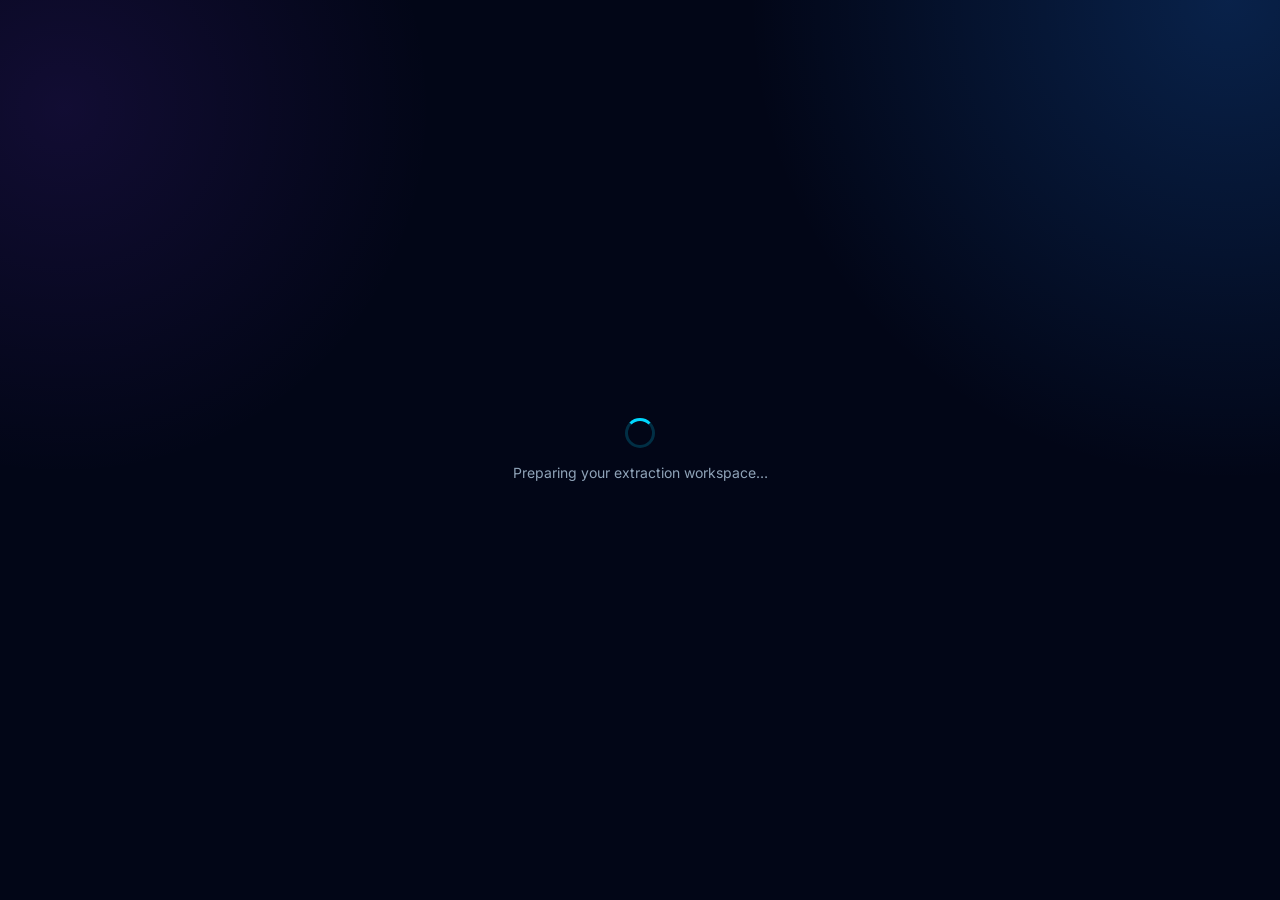
==== static/free.html @ 8a499abb "Improve mobile and free trial account flow" ====
<!doctype html>
<html lang="en">
<head>
  <meta charset="utf-8">
  <meta name="viewport" content="width=device-width, initial-scale=1">
  <title>Free PDF Extraction · FELTUS</title>
  <script>
    (function () {
      if (window.location.hostname === "127.0.0.1") {
        const url = new URL(window.location.href);
        url.hostname = "localhost";
        window.location.replace(url);
      }
    })();
  </script>
  <link rel="preconnect" href="https://fonts.googleapis.com">
  <link rel="preconnect" href="https://fonts.gstatic.com" crossorigin>
  <link href="https://fonts.googleapis.com/css2?family=Inter:wght@400;500;600;700&family=Space+Grotesk:wght@500;600;700&display=swap" rel="stylesheet">
  <link rel="stylesheet" href="/static/free.css?v=free-workspace-20260907-2">
  <script src="/static/branding.js?v=free-workspace-20260907-2"></script>
  <script src="/static/free.js?v=free-workspace-20260907-2" defer></script>
</head>
<body>
  <div id="free-loading" class="free-loading" aria-live="polite">
    <span class="free-loading-spinner" aria-hidden="true"></span>
    <span>Preparing your extraction workspace…</span>
  </div>

  <main id="free-app" class="free-app" hidden>
    <header class="free-header">
      <a class="free-brand" href="/" aria-label="FELTUS home">
        <img id="brand-logo" class="free-brand-logo" src="/images/logo.png" alt="FELTUS Extraction Lab">
        <span id="brand-mark" class="free-brand-mark" hidden aria-hidden="true">F</span>
        <span class="free-brand-copy"><strong id="brand-name">FELTUS</strong><span id="brand-tagline">Extraction Lab</span></span>
      </a>
      <div class="free-header-actions">
        <span class="free-plan-badge">Free extraction</span>
        <a class="free-upgrade-link" href="/pricing">Upgrade</a>
        <button id="free-logout" class="free-logout" type="button">Log out</button>
      </div>
    </header>

    <section class="free-intro" aria-labelledby="free-title">
      <p class="free-eyebrow">RAW PDF EXTRACTION</p>
      <h1 id="free-title">Upload one PDF. Get its raw data.</h1>
      <p>Extract text with OCR when needed, then copy it or download a plain-text file. No dashboard, history, or analysis workspace required.</p>
    </section>

    <div class="free-workspace">
      <section class="free-card free-upload-card" aria-labelledby="upload-title">
        <div class="free-card-heading">
          <span class="free-step">1</span>
          <div>
            <p class="free-card-eyebrow">SOURCE DOCUMENT</p>
            <h2 id="upload-title">Choose a PDF to extract</h2>
          </div>
        </div>

        <form id="free-upload-form">
          <input id="free-pdf-input" type="file" accept="application/pdf,.pdf" hidden>
          <div id="free-drop-zone" class="free-drop-zone" tabindex="0" role="button" aria-label="Choose a PDF file or drop one here">
            <svg aria-hidden="true" viewBox="0 0 24 24" fill="none" stroke="currentColor" stroke-width="1.7" stroke-linecap="round" stroke-linejoin="round"><path d="M21 15v4a2 2 0 0 1-2 2H5a2 2 0 0 1-2-2v-4"/><polyline points="17 8 12 3 7 8"/><line x1="12" y1="3" x2="12" y2="15"/></svg>
            <strong>Drop a PDF here</strong>
            <span>or select a file from your device</span>
            <button id="free-choose-file" class="free-secondary-button" type="button">Choose PDF</button>
          </div>
          <div id="free-selection" class="free-selection" hidden>
            <svg aria-hidden="true" viewBox="0 0 24 24" fill="none" stroke="currentColor" stroke-width="1.8"><path d="M15 2H6a2 2 0 0 0-2 2v16a2 2 0 0 0 2 2h12a2 2 0 0 0 2-2V7Z"/><path d="M14 2v5h5"/></svg>
            <span id="free-selected-file"></span>
            <button id="free-clear-file" type="button" aria-label="Remove selected file">Remove</button>
          </div>
          <button id="free-extract" class="free-extract-button" type="submit" disabled>Extract raw data</button>
          <p id="free-upload-status" class="free-status" role="status"></p>
        </form>
      </section>

      <aside class="free-card free-output-options" aria-labelledby="options-title">
        <div class="free-card-heading">
          <span class="free-step">2</span>
          <div>
            <p class="free-card-eyebrow">YOUR OUTPUT</p>
            <h2 id="options-title">Raw text is included</h2>
          </div>
        </div>
        <p class="free-option-copy">Copy or download your extracted raw data below. Need structured or presentation-ready outputs? Choose one to view memberships.</p>
        <div class="free-upgrade-options" aria-label="Premium output formats">
          <a href="/pricing?upgrade=exports&amp;output=json"><span>JSON data</span><small>Upgrade</small></a>
          <a href="/pricing?upgrade=exports&amp;output=csv"><span>CSV spreadsheet</span><small>Upgrade</small></a>
          <a href="/pricing?upgrade=exports&amp;output=xlsx"><span>Excel workbook</span><small>Upgrade</small></a>
          <a href="/pricing?upgrade=exports&amp;output=md"><span>Markdown report</span><small>Upgrade</small></a>
          <a href="/pricing?upgrade=exports&amp;output=html"><span>HTML tables</span><small>Upgrade</small></a>
          <a href="/pricing?upgrade=exports&amp;output=coords"><span>Coordinate map</span><small>Upgrade</small></a>
        </div>
        <a class="free-see-plans" href="/pricing">Compare memberships <span aria-hidden="true">→</span></a>
      </aside>
    </div>

    <section id="free-result" class="free-card free-result" aria-labelledby="result-title" hidden>
      <div class="free-result-heading">
        <div>
          <p class="free-card-eyebrow">EXTRACTION COMPLETE</p>
          <h2 id="result-title">Raw data</h2>
          <p id="free-result-meta"></p>
        </div>
        <div class="free-result-actions">
          <button id="free-copy" class="free-secondary-button" type="button">Copy raw data</button>
          <button id="free-download" class="free-download-button" type="button">Download .txt</button>
        </div>
      </div>
      <p id="free-copy-status" class="free-copy-status" role="status"></p>
      <pre id="free-raw-output" class="free-raw-output"></pre>
    </section>
  </main>
</body>
</html>
---- static/free.css ----
:root {
  --free-bg: #020617;
  --free-surface: #07172d;
  --free-surface-strong: #0a1f35;
  --free-line: #0a2a4a;
  --free-ink: #f4f7ff;
  --free-muted: #8fa3b8;
  --free-blue: #2084ff;
  --free-cyan: #00d8ff;
}

* { box-sizing: border-box; }

body {
  min-width: 0;
  min-height: 100vh;
  margin: 0;
  background:
    radial-gradient(circle at 96% 0%, rgba(32, 132, 255, 0.22), transparent 30rem),
    radial-gradient(circle at 5% 12%, rgba(131, 61, 255, 0.12), transparent 23rem),
    var(--free-bg);
  color: var(--free-ink);
  font: 14px/1.5 Inter, ui-sans-serif, system-ui, -apple-system, BlinkMacSystemFont, "Segoe UI", sans-serif;
}

button, a, input { font: inherit; }

[hidden] { display: none !important; }

.free-loading {
  position: fixed;
  inset: 0;
  display: grid;
  place-content: center;
  gap: 14px;
  z-index: 10;
  color: var(--free-muted);
  text-align: center;
}

.free-loading-spinner {
  width: 30px;
  height: 30px;
  margin: 0 auto;
  border: 3px solid rgba(0, 216, 255, 0.2);
  border-top-color: var(--free-cyan);
  border-radius: 50%;
  animation: free-spin 0.8s linear infinite;
}

@keyframes free-spin { to { transform: rotate(360deg); } }

.free-app {
  width: min(1120px, 100%);
  min-height: 100vh;
  margin: 0 auto;
  padding: 0 28px 48px;
}

.free-header {
  display: flex;
  align-items: center;
  justify-content: space-between;
  gap: 20px;
  min-height: 84px;
  border-bottom: 1px solid rgba(10, 42, 74, 0.85);
}

.free-brand {
  display: flex;
  align-items: center;
  min-width: 0;
  color: var(--free-ink);
  text-decoration: none;
}

.free-brand-logo {
  display: block;
  width: 178px;
  height: 48px;
  object-fit: contain;
  object-position: left center;
}

.free-brand-mark {
  display: grid;
  width: 40px;
  height: 40px;
  place-items: center;
  border-radius: 10px;
  background: linear-gradient(135deg, var(--free-blue), #833dff);
  color: #fff;
  font: 700 18px/1 "Space Grotesk", sans-serif;
}

.free-brand-copy { display: none; flex-direction: column; }
.free-brand-copy strong { font: 700 16px/1.1 "Space Grotesk", sans-serif; }
.free-brand-copy span { color: var(--free-muted); font-size: 10px; letter-spacing: 0.08em; text-transform: uppercase; }

.free-header-actions {
  display: flex;
  align-items: center;
  justify-content: flex-end;
  gap: 10px;
  flex-wrap: wrap;
}

.free-plan-badge {
  padding: 5px 9px;
  border: 1px solid rgba(0, 216, 255, 0.32);
  border-radius: 999px;
  background: rgba(0, 216, 255, 0.06);
  color: var(--free-cyan);
  font-size: 11px;
  font-weight: 700;
  text-transform: uppercase;
  letter-spacing: 0.06em;
}

.free-upgrade-link, .free-logout {
  min-height: 36px;
  padding: 8px 12px;
  border: 1px solid var(--free-line);
  border-radius: 9px;
  background: transparent;
  color: #c8d7e8;
  cursor: pointer;
  font-size: 12px;
  font-weight: 600;
  text-decoration: none;
}

.free-upgrade-link {
  border-color: rgba(32, 132, 255, 0.55);
  background: rgba(32, 132, 255, 0.1);
  color: #e8f4ff;
}

.free-upgrade-link:hover, .free-upgrade-link:focus-visible, .free-logout:hover, .free-logout:focus-visible {
  border-color: var(--free-cyan);
  color: #fff;
  outline: none;
}

.free-intro {
  max-width: 760px;
  padding: 56px 0 30px;
}

.free-eyebrow, .free-card-eyebrow {
  margin: 0;
  color: var(--free-blue);
  font-size: 10px;
  font-weight: 800;
  letter-spacing: 0.13em;
  text-transform: uppercase;
}

.free-intro h1 {
  max-width: 650px;
  margin: 8px 0 12px;
  color: var(--free-ink);
  font: 600 clamp(32px, 5vw, 52px)/1.06 "Space Grotesk", sans-serif;
  letter-spacing: -0.04em;
}

.free-intro > p:last-child {
  max-width: 620px;
  margin: 0;
  color: var(--free-muted);
  font-size: 15px;
  line-height: 1.65;
}

.free-workspace {
  display: grid;
  grid-template-columns: minmax(0, 1.55fr) minmax(290px, 0.85fr);
  gap: 18px;
}

.free-card {
  border: 1px solid var(--free-line);
  border-radius: 16px;
  background: linear-gradient(135deg, rgba(8, 27, 52, 0.96), rgba(4, 17, 38, 0.96));
  box-shadow: 0 18px 44px rgba(0, 0, 0, 0.18);
}

.free-upload-card, .free-output-options { padding: 24px; }

.free-card-heading {
  display: flex;
  align-items: flex-start;
  gap: 12px;
  margin-bottom: 22px;
}

.free-step {
  display: grid;
  width: 28px;
  height: 28px;
  flex: 0 0 auto;
  place-items: center;
  border-radius: 8px;
  background: linear-gradient(135deg, var(--free-blue), var(--free-cyan));
  color: #fff;
  font-size: 12px;
  font-weight: 800;
}

.free-card h2 {
  margin: 3px 0 0;
  color: var(--free-ink);
  font: 600 20px/1.2 "Space Grotesk", sans-serif;
}

.free-drop-zone {
  display: flex;
  min-height: 226px;
  align-items: center;
  flex-direction: column;
  justify-content: center;
  padding: 24px;
  border: 1.5px dashed #0a5da8;
  border-radius: 13px;
  background: rgba(2, 6, 23, 0.34);
  color: var(--free-muted);
  cursor: pointer;
  text-align: center;
  transition: background 0.18s, border-color 0.18s;
}

.free-drop-zone:hover, .free-drop-zone:focus-visible, .free-drop-zone.dragging {
  border-color: var(--free-cyan);
  background: rgba(32, 132, 255, 0.09);
  outline: none;
}

.free-drop-zone svg { width: 42px; height: 42px; margin-bottom: 13px; color: var(--free-blue); filter: drop-shadow(0 0 9px rgba(32, 132, 255, 0.4)); }
.free-drop-zone strong { color: var(--free-ink); font-size: 15px; }
.free-drop-zone > span { margin: 3px 0 15px; font-size: 12px; }

.free-secondary-button, .free-download-button, .free-extract-button {
  border-radius: 10px;
  cursor: pointer;
  font-weight: 700;
  transition: filter 0.15s, transform 0.15s, border-color 0.15s;
}

.free-secondary-button {
  min-height: 39px;
  padding: 9px 14px;
  border: 1px solid #0a4c83;
  background: rgba(4, 17, 38, 0.86);
  color: #d8e8f6;
  font-size: 12px;
}

.free-secondary-button:hover, .free-secondary-button:focus-visible { border-color: var(--free-cyan); color: #fff; outline: none; }

.free-selection {
  display: flex;
  align-items: center;
  gap: 9px;
  margin-top: 12px;
  padding: 10px 11px;
  border: 1px solid rgba(0, 216, 255, 0.2);
  border-radius: 10px;
  background: rgba(0, 216, 255, 0.05);
  color: #d5e9f7;
  font-size: 12px;
}

.free-selection svg { width: 17px; height: 17px; color: var(--free-cyan); flex: 0 0 auto; }
.free-selection span { min-width: 0; flex: 1; overflow: hidden; text-overflow: ellipsis; white-space: nowrap; }
.free-selection button { border: 0; background: transparent; color: #8fa3b8; cursor: pointer; font-size: 11px; font-weight: 700; }
.free-selection button:hover, .free-selection button:focus-visible { color: #fff; outline: none; }

.free-extract-button {
  width: 100%;
  min-height: 46px;
  margin-top: 16px;
  border: 0;
  background: linear-gradient(90deg, var(--free-blue), var(--free-cyan));
  box-shadow: 0 8px 22px rgba(32, 132, 255, 0.22);
  color: #fff;
}

.free-extract-button:hover:not(:disabled), .free-extract-button:focus-visible:not(:disabled), .free-download-button:hover, .free-download-button:focus-visible { filter: brightness(1.08); transform: translateY(-1px); outline: none; }
.free-extract-button:disabled { background: #172b43; color: #6c8198; cursor: not-allowed; box-shadow: none; }

.free-status { min-height: 20px; margin: 9px 0 0; color: var(--free-muted); font-size: 12px; text-align: center; }
.free-status.error { color: #fca5a5; }

.free-output-options { display: flex; flex-direction: column; }
.free-option-copy { margin: 0 0 16px; color: var(--free-muted); font-size: 13px; line-height: 1.55; }
.free-upgrade-options { display: grid; gap: 7px; }
.free-upgrade-options a { display: flex; align-items: center; justify-content: space-between; gap: 12px; min-height: 40px; padding: 8px 10px; border: 1px solid rgba(10, 42, 74, 0.8); border-radius: 9px; background: rgba(2, 6, 23, 0.28); color: #cfdeec; font-size: 12px; font-weight: 600; text-decoration: none; }
.free-upgrade-options a:hover, .free-upgrade-options a:focus-visible { border-color: rgba(32, 132, 255, 0.72); background: rgba(32, 132, 255, 0.09); color: #fff; outline: none; }
.free-upgrade-options small { color: var(--free-cyan); font-size: 10px; font-weight: 800; letter-spacing: 0.06em; text-transform: uppercase; }
.free-see-plans { margin-top: auto; padding-top: 20px; color: var(--free-cyan); font-size: 12px; font-weight: 700; text-decoration: none; }
.free-see-plans:hover, .free-see-plans:focus-visible { color: #fff; outline: none; }

.free-result { margin-top: 18px; overflow: hidden; }
.free-result-heading { display: flex; align-items: flex-start; justify-content: space-between; gap: 18px; padding: 22px 24px; border-bottom: 1px solid var(--free-line); }
.free-result-heading h2 { margin: 3px 0 0; font: 600 22px/1.2 "Space Grotesk", sans-serif; }
.free-result-heading p:last-child { margin: 5px 0 0; color: var(--free-muted); font-size: 12px; }
.free-result-actions { display: flex; gap: 8px; flex-wrap: wrap; justify-content: flex-end; }
.free-download-button { min-height: 39px; padding: 9px 14px; border: 0; background: linear-gradient(90deg, var(--free-blue), #6f4ff7); color: #fff; font-size: 12px; }
.free-copy-status { min-height: 20px; margin: 10px 24px 0; color: var(--free-cyan); font-size: 12px; }
.free-raw-output { max-height: 520px; min-height: 180px; margin: 10px 24px 24px; padding: 16px; overflow: auto; border: 1px solid rgba(10, 42, 74, 0.8); border-radius: 11px; background: #020617; color: #cfe7f7; font: 12px/1.55 ui-monospace, SFMono-Regular, Consolas, monospace; white-space: pre-wrap; overflow-wrap: anywhere; }

@media (max-width: 760px) {
  .free-app { padding: 0 16px 32px; }
  .free-header { min-height: 70px; }
  .free-brand-logo { width: 144px; height: 40px; }
  .free-plan-badge { display: none; }
  .free-header-actions { gap: 7px; }
  .free-upgrade-link, .free-logout { padding: 7px 9px; }
  .free-intro { padding: 38px 0 24px; }
  .free-intro h1 { font-size: 34px; }
  .free-workspace { grid-template-columns: 1fr; }
  .free-upload-card, .free-output-options { padding: 20px; }
  .free-result-heading { align-items: stretch; flex-direction: column; padding: 20px; }
  .free-result-actions { justify-content: flex-start; }
  .free-raw-output { margin: 8px 20px 20px; }
  .free-copy-status { margin-left: 20px; }
}

@media (max-width: 390px) {
  .free-brand-logo { width: 118px; }
  .free-header-actions { gap: 5px; }
  .free-upgrade-link, .free-logout { min-height: 33px; padding: 6px 7px; font-size: 11px; }
  .free-intro h1 { font-size: 30px; }
  .free-result-actions { display: grid; grid-template-columns: 1fr; }
  .free-result-actions button { width: 100%; }
}
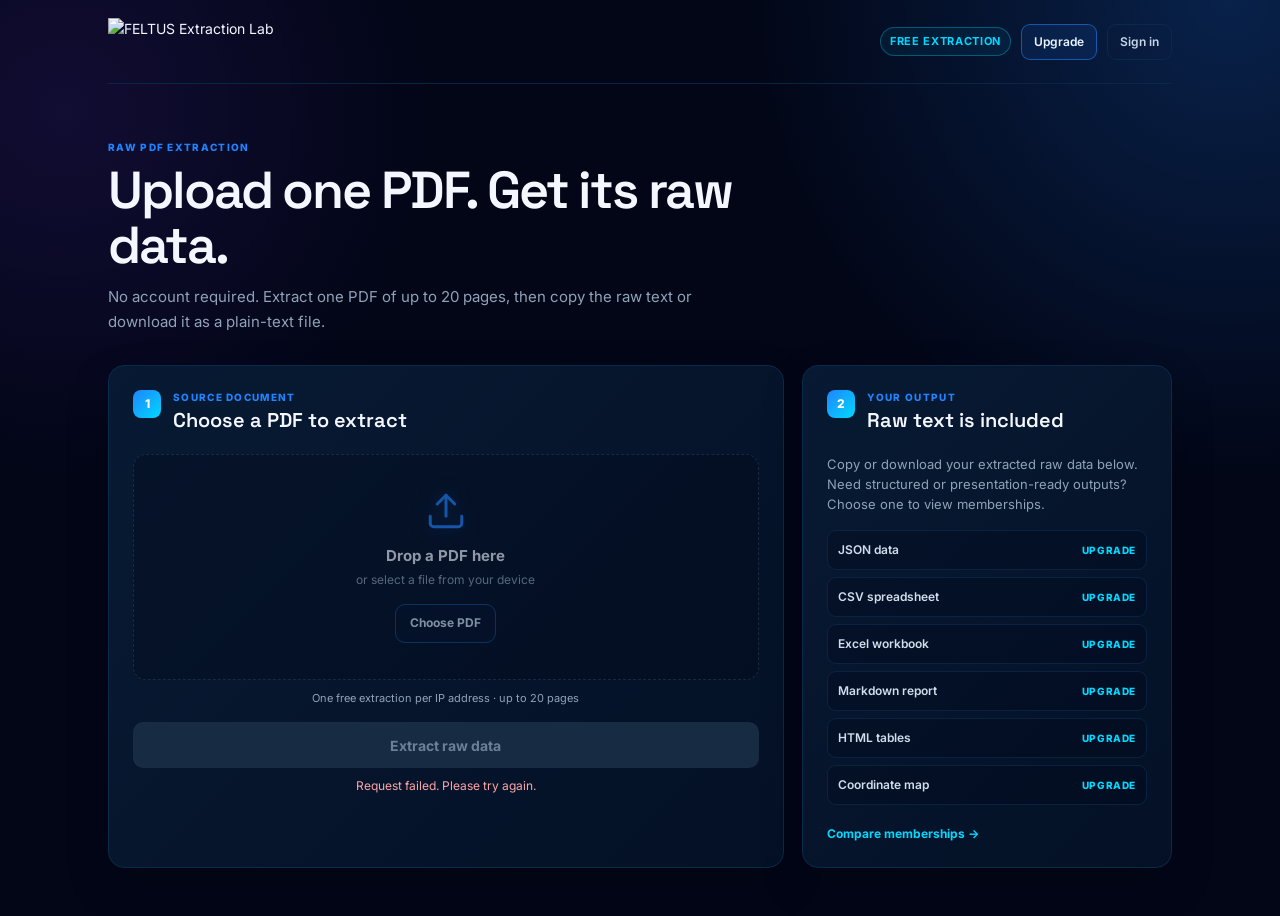
==== commit b65146b2: "Allow one login-free extraction per IP" ====
--- a/static/free.html
+++ b/static/free.html
@@ -16,9 +16,9 @@
   <link rel="preconnect" href="https://fonts.googleapis.com">
   <link rel="preconnect" href="https://fonts.gstatic.com" crossorigin>
   <link href="https://fonts.googleapis.com/css2?family=Inter:wght@400;500;600;700&family=Space+Grotesk:wght@500;600;700&display=swap" rel="stylesheet">
-  <link rel="stylesheet" href="/static/free.css?v=free-workspace-20260907-2">
-  <script src="/static/branding.js?v=free-workspace-20260907-2"></script>
-  <script src="/static/free.js?v=free-workspace-20260907-2" defer></script>
+  <link rel="stylesheet" href="/static/free.css?v=guest-workspace-20260907">
+  <script src="/static/branding.js?v=guest-workspace-20260907"></script>
+  <script src="/static/free.js?v=guest-workspace-20260907" defer></script>
 </head>
 <body>
   <div id="free-loading" class="free-loading" aria-live="polite">
@@ -36,14 +36,14 @@
       <div class="free-header-actions">
         <span class="free-plan-badge">Free extraction</span>
         <a class="free-upgrade-link" href="/pricing">Upgrade</a>
-        <button id="free-logout" class="free-logout" type="button">Log out</button>
+        <a class="free-sign-in" href="/app?mode=login">Sign in</a>
       </div>
     </header>
 
     <section class="free-intro" aria-labelledby="free-title">
       <p class="free-eyebrow">RAW PDF EXTRACTION</p>
       <h1 id="free-title">Upload one PDF. Get its raw data.</h1>
-      <p>Extract text with OCR when needed, then copy it or download a plain-text file. No dashboard, history, or analysis workspace required.</p>
+      <p>No account required. Extract one PDF of up to 20 pages, then copy the raw text or download it as a plain-text file.</p>
     </section>
 
     <div class="free-workspace">
@@ -64,6 +64,7 @@
             <span>or select a file from your device</span>
             <button id="free-choose-file" class="free-secondary-button" type="button">Choose PDF</button>
           </div>
+          <p class="free-limit-note">One free extraction per IP address · up to 20 pages</p>
           <div id="free-selection" class="free-selection" hidden>
             <svg aria-hidden="true" viewBox="0 0 24 24" fill="none" stroke="currentColor" stroke-width="1.8"><path d="M15 2H6a2 2 0 0 0-2 2v16a2 2 0 0 0 2 2h12a2 2 0 0 0 2-2V7Z"/><path d="M14 2v5h5"/></svg>
             <span id="free-selected-file"></span>
--- a/static/free.css
+++ b/static/free.css
@@ -117,7 +117,7 @@
   letter-spacing: 0.06em;
 }
 
-.free-upgrade-link, .free-logout {
+.free-upgrade-link, .free-sign-in {
   min-height: 36px;
   padding: 8px 12px;
   border: 1px solid var(--free-line);
@@ -136,7 +136,7 @@
   color: #e8f4ff;
 }
 
-.free-upgrade-link:hover, .free-upgrade-link:focus-visible, .free-logout:hover, .free-logout:focus-visible {
+.free-upgrade-link:hover, .free-upgrade-link:focus-visible, .free-sign-in:hover, .free-sign-in:focus-visible {
   border-color: var(--free-cyan);
   color: #fff;
   outline: none;
@@ -235,9 +235,18 @@
   outline: none;
 }
 
+.free-drop-zone.unavailable {
+  border-color: #26384d;
+  background: rgba(2, 6, 23, 0.5);
+  cursor: not-allowed;
+  opacity: 0.58;
+}
+
 .free-drop-zone svg { width: 42px; height: 42px; margin-bottom: 13px; color: var(--free-blue); filter: drop-shadow(0 0 9px rgba(32, 132, 255, 0.4)); }
 .free-drop-zone strong { color: var(--free-ink); font-size: 15px; }
 .free-drop-zone > span { margin: 3px 0 15px; font-size: 12px; }
+
+.free-limit-note { margin: 10px 0 0; color: var(--free-muted); font-size: 11px; text-align: center; }
 
 .free-secondary-button, .free-download-button, .free-extract-button {
   border-radius: 10px;
@@ -315,7 +324,7 @@
   .free-brand-logo { width: 144px; height: 40px; }
   .free-plan-badge { display: none; }
   .free-header-actions { gap: 7px; }
-  .free-upgrade-link, .free-logout { padding: 7px 9px; }
+  .free-upgrade-link, .free-sign-in { padding: 7px 9px; }
   .free-intro { padding: 38px 0 24px; }
   .free-intro h1 { font-size: 34px; }
   .free-workspace { grid-template-columns: 1fr; }
@@ -329,7 +338,7 @@
 @media (max-width: 390px) {
   .free-brand-logo { width: 118px; }
   .free-header-actions { gap: 5px; }
-  .free-upgrade-link, .free-logout { min-height: 33px; padding: 6px 7px; font-size: 11px; }
+  .free-upgrade-link, .free-sign-in { min-height: 33px; padding: 6px 7px; font-size: 11px; }
   .free-intro h1 { font-size: 30px; }
   .free-result-actions { display: grid; grid-template-columns: 1fr; }
   .free-result-actions button { width: 100%; }
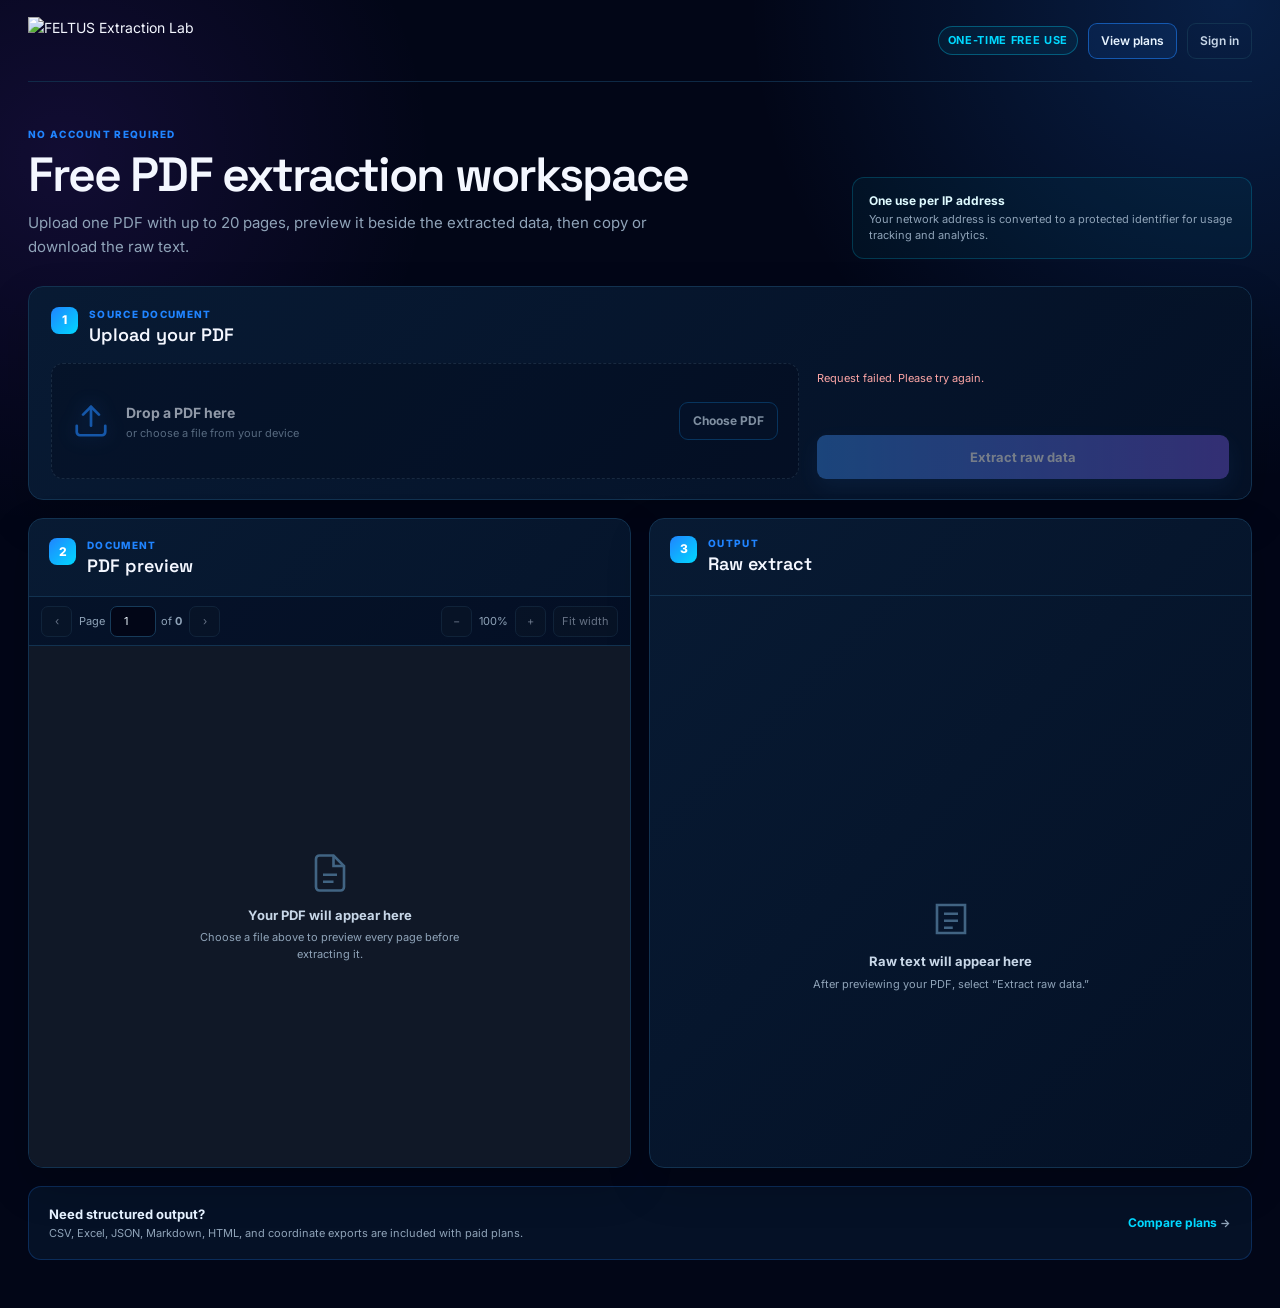
==== commit 08021139: "Add dashboard-style free extraction workspace" ====
--- a/static/free.html
+++ b/static/free.html
@@ -16,14 +16,15 @@
   <link rel="preconnect" href="https://fonts.googleapis.com">
   <link rel="preconnect" href="https://fonts.gstatic.com" crossorigin>
   <link href="https://fonts.googleapis.com/css2?family=Inter:wght@400;500;600;700&family=Space+Grotesk:wght@500;600;700&display=swap" rel="stylesheet">
-  <link rel="stylesheet" href="/static/free.css?v=guest-workspace-20260907">
-  <script src="/static/branding.js?v=guest-workspace-20260907"></script>
-  <script src="/static/free.js?v=guest-workspace-20260907" defer></script>
+  <link rel="stylesheet" href="/static/free.css?v=guest-dashboard-20260907">
+  <script src="/static/branding.js?v=guest-dashboard-20260907"></script>
+  <script src="https://cdnjs.cloudflare.com/ajax/libs/pdf.js/3.11.174/pdf.min.js" defer crossorigin="anonymous" referrerpolicy="no-referrer"></script>
+  <script src="/static/free.js?v=guest-dashboard-20260907" defer></script>
 </head>
 <body>
   <div id="free-loading" class="free-loading" aria-live="polite">
     <span class="free-loading-spinner" aria-hidden="true"></span>
-    <span>Preparing your extraction workspace…</span>
+    <span>Preparing your free workspace…</span>
   </div>
 
   <main id="free-app" class="free-app" hidden>
@@ -34,82 +35,122 @@
         <span class="free-brand-copy"><strong id="brand-name">FELTUS</strong><span id="brand-tagline">Extraction Lab</span></span>
       </a>
       <div class="free-header-actions">
-        <span class="free-plan-badge">Free extraction</span>
-        <a class="free-upgrade-link" href="/pricing">Upgrade</a>
+        <span class="free-plan-badge">One-time free use</span>
+        <a class="free-upgrade-link" href="/pricing">View plans</a>
         <a class="free-sign-in" href="/app?mode=login">Sign in</a>
       </div>
     </header>
 
     <section class="free-intro" aria-labelledby="free-title">
-      <p class="free-eyebrow">RAW PDF EXTRACTION</p>
-      <h1 id="free-title">Upload one PDF. Get its raw data.</h1>
-      <p>No account required. Extract one PDF of up to 20 pages, then copy the raw text or download it as a plain-text file.</p>
+      <div>
+        <p class="free-eyebrow">NO ACCOUNT REQUIRED</p>
+        <h1 id="free-title">Free PDF extraction workspace</h1>
+        <p>Upload one PDF with up to 20 pages, preview it beside the extracted data, then copy or download the raw text.</p>
+      </div>
+      <div class="free-usage-note">
+        <strong>One use per IP address</strong>
+        <span>Your network address is converted to a protected identifier for usage tracking and analytics.</span>
+      </div>
     </section>
 
-    <div class="free-workspace">
-      <section class="free-card free-upload-card" aria-labelledby="upload-title">
-        <div class="free-card-heading">
-          <span class="free-step">1</span>
+    <section class="free-card free-upload-card" aria-labelledby="upload-title">
+      <div class="free-card-heading">
+        <span class="free-step">1</span>
+        <div>
+          <p class="free-card-eyebrow">SOURCE DOCUMENT</p>
+          <h2 id="upload-title">Upload your PDF</h2>
+        </div>
+      </div>
+
+      <form id="free-upload-form" class="free-upload-form">
+        <input id="free-pdf-input" type="file" accept="application/pdf,.pdf" hidden>
+        <div id="free-drop-zone" class="free-drop-zone" tabindex="0" role="button" aria-label="Choose a PDF file or drop one here">
+          <svg aria-hidden="true" viewBox="0 0 24 24" fill="none" stroke="currentColor" stroke-width="1.7" stroke-linecap="round" stroke-linejoin="round"><path d="M21 15v4a2 2 0 0 1-2 2H5a2 2 0 0 1-2-2v-4"/><polyline points="17 8 12 3 7 8"/><line x1="12" y1="3" x2="12" y2="15"/></svg>
           <div>
-            <p class="free-card-eyebrow">SOURCE DOCUMENT</p>
-            <h2 id="upload-title">Choose a PDF to extract</h2>
+            <strong>Drop a PDF here</strong>
+            <span>or choose a file from your device</span>
+          </div>
+          <button id="free-choose-file" class="free-secondary-button" type="button">Choose PDF</button>
+        </div>
+
+        <div class="free-upload-controls">
+          <div>
+            <div id="free-selection" class="free-selection" hidden>
+              <svg aria-hidden="true" viewBox="0 0 24 24" fill="none" stroke="currentColor" stroke-width="1.8"><path d="M15 2H6a2 2 0 0 0-2 2v16a2 2 0 0 0 2 2h12a2 2 0 0 0 2-2V7Z"/><path d="M14 2v5h5"/></svg>
+              <span id="free-selected-file"></span>
+              <button id="free-clear-file" type="button" aria-label="Remove selected file">Remove</button>
+            </div>
+            <p id="free-upload-status" class="free-status" role="status">PDF only · maximum 20 pages</p>
+          </div>
+          <button id="free-extract" class="free-extract-button" type="submit" disabled>Extract raw data</button>
+        </div>
+      </form>
+    </section>
+
+    <div class="free-document-workspace">
+      <section class="free-card free-preview-card" aria-labelledby="preview-title">
+        <div class="free-panel-heading">
+          <div class="free-card-heading">
+            <span class="free-step">2</span>
+            <div>
+              <p class="free-card-eyebrow">DOCUMENT</p>
+              <h2 id="preview-title">PDF preview</h2>
+            </div>
+          </div>
+          <a id="free-open-pdf" class="free-panel-link" href="#" target="_blank" rel="noopener" hidden>Open PDF</a>
+        </div>
+
+        <div id="free-preview-toolbar" class="free-preview-toolbar" aria-label="PDF preview controls">
+          <button id="free-prev-page" type="button" title="Previous page" aria-label="Previous page" disabled>‹</button>
+          <span class="free-page-control">Page <input id="free-page-number" type="number" min="1" value="1" aria-label="Page number" disabled> <span>of <strong id="free-page-count">0</strong></span></span>
+          <button id="free-next-page" type="button" title="Next page" aria-label="Next page" disabled>›</button>
+          <span class="free-toolbar-spacer"></span>
+          <button id="free-zoom-out" type="button" title="Zoom out" aria-label="Zoom out" disabled>−</button>
+          <span id="free-zoom-value">100%</span>
+          <button id="free-zoom-in" type="button" title="Zoom in" aria-label="Zoom in" disabled>+</button>
+          <button id="free-fit-width" class="free-text-control" type="button" disabled>Fit width</button>
+        </div>
+
+        <div id="free-preview-stage" class="free-preview-stage">
+          <div id="free-preview-empty" class="free-panel-empty">
+            <svg aria-hidden="true" viewBox="0 0 24 24" fill="none" stroke="currentColor" stroke-width="1.5"><path d="M14 2H6a2 2 0 0 0-2 2v16a2 2 0 0 0 2 2h12a2 2 0 0 0 2-2V8Z"/><path d="M14 2v6h6"/><path d="M8 13h8M8 17h6"/></svg>
+            <strong>Your PDF will appear here</strong>
+            <span>Choose a file above to preview every page before extracting it.</span>
+          </div>
+          <div id="free-preview-canvas-wrap" class="free-preview-canvas-wrap" hidden>
+            <canvas id="free-pdf-canvas" aria-label="PDF page preview"></canvas>
           </div>
         </div>
-
-        <form id="free-upload-form">
-          <input id="free-pdf-input" type="file" accept="application/pdf,.pdf" hidden>
-          <div id="free-drop-zone" class="free-drop-zone" tabindex="0" role="button" aria-label="Choose a PDF file or drop one here">
-            <svg aria-hidden="true" viewBox="0 0 24 24" fill="none" stroke="currentColor" stroke-width="1.7" stroke-linecap="round" stroke-linejoin="round"><path d="M21 15v4a2 2 0 0 1-2 2H5a2 2 0 0 1-2-2v-4"/><polyline points="17 8 12 3 7 8"/><line x1="12" y1="3" x2="12" y2="15"/></svg>
-            <strong>Drop a PDF here</strong>
-            <span>or select a file from your device</span>
-            <button id="free-choose-file" class="free-secondary-button" type="button">Choose PDF</button>
-          </div>
-          <p class="free-limit-note">One free extraction per IP address · up to 20 pages</p>
-          <div id="free-selection" class="free-selection" hidden>
-            <svg aria-hidden="true" viewBox="0 0 24 24" fill="none" stroke="currentColor" stroke-width="1.8"><path d="M15 2H6a2 2 0 0 0-2 2v16a2 2 0 0 0 2 2h12a2 2 0 0 0 2-2V7Z"/><path d="M14 2v5h5"/></svg>
-            <span id="free-selected-file"></span>
-            <button id="free-clear-file" type="button" aria-label="Remove selected file">Remove</button>
-          </div>
-          <button id="free-extract" class="free-extract-button" type="submit" disabled>Extract raw data</button>
-          <p id="free-upload-status" class="free-status" role="status"></p>
-        </form>
       </section>
 
-      <aside class="free-card free-output-options" aria-labelledby="options-title">
-        <div class="free-card-heading">
-          <span class="free-step">2</span>
-          <div>
-            <p class="free-card-eyebrow">YOUR OUTPUT</p>
-            <h2 id="options-title">Raw text is included</h2>
+      <section class="free-card free-output-card" aria-labelledby="result-title">
+        <div class="free-panel-heading free-output-heading">
+          <div class="free-card-heading">
+            <span class="free-step">3</span>
+            <div>
+              <p class="free-card-eyebrow">OUTPUT</p>
+              <h2 id="result-title">Raw extract</h2>
+              <p id="free-result-meta" class="free-result-meta"></p>
+            </div>
+          </div>
+          <div id="free-result-actions" class="free-result-actions" hidden>
+            <button id="free-copy" class="free-secondary-button" type="button">Copy</button>
+            <button id="free-download" class="free-download-button" type="button">Download .txt</button>
           </div>
         </div>
-        <p class="free-option-copy">Copy or download your extracted raw data below. Need structured or presentation-ready outputs? Choose one to view memberships.</p>
-        <div class="free-upgrade-options" aria-label="Premium output formats">
-          <a href="/pricing?upgrade=exports&amp;output=json"><span>JSON data</span><small>Upgrade</small></a>
-          <a href="/pricing?upgrade=exports&amp;output=csv"><span>CSV spreadsheet</span><small>Upgrade</small></a>
-          <a href="/pricing?upgrade=exports&amp;output=xlsx"><span>Excel workbook</span><small>Upgrade</small></a>
-          <a href="/pricing?upgrade=exports&amp;output=md"><span>Markdown report</span><small>Upgrade</small></a>
-          <a href="/pricing?upgrade=exports&amp;output=html"><span>HTML tables</span><small>Upgrade</small></a>
-          <a href="/pricing?upgrade=exports&amp;output=coords"><span>Coordinate map</span><small>Upgrade</small></a>
+        <p id="free-copy-status" class="free-copy-status" role="status"></p>
+        <div id="free-output-empty" class="free-panel-empty free-output-empty">
+          <svg aria-hidden="true" viewBox="0 0 24 24" fill="none" stroke="currentColor" stroke-width="1.5"><path d="M4 4h16v16H4z"/><path d="M8 9h8M8 13h8M8 17h5"/></svg>
+          <strong>Raw text will appear here</strong>
+          <span>After previewing your PDF, select “Extract raw data.”</span>
         </div>
-        <a class="free-see-plans" href="/pricing">Compare memberships <span aria-hidden="true">→</span></a>
-      </aside>
+        <pre id="free-raw-output" class="free-raw-output" hidden></pre>
+      </section>
     </div>
 
-    <section id="free-result" class="free-card free-result" aria-labelledby="result-title" hidden>
-      <div class="free-result-heading">
-        <div>
-          <p class="free-card-eyebrow">EXTRACTION COMPLETE</p>
-          <h2 id="result-title">Raw data</h2>
-          <p id="free-result-meta"></p>
-        </div>
-        <div class="free-result-actions">
-          <button id="free-copy" class="free-secondary-button" type="button">Copy raw data</button>
-          <button id="free-download" class="free-download-button" type="button">Download .txt</button>
-        </div>
-      </div>
-      <p id="free-copy-status" class="free-copy-status" role="status"></p>
-      <pre id="free-raw-output" class="free-raw-output"></pre>
+    <section class="free-upgrade-strip" aria-label="Paid export formats">
+      <div><strong>Need structured output?</strong><span>CSV, Excel, JSON, Markdown, HTML, and coordinate exports are included with paid plans.</span></div>
+      <a href="/pricing?upgrade=exports">Compare plans <span aria-hidden="true">→</span></a>
     </section>
   </main>
 </body>
--- a/static/free.css
+++ b/static/free.css
@@ -1,8 +1,7 @@
 :root {
   --free-bg: #020617;
   --free-surface: #07172d;
-  --free-surface-strong: #0a1f35;
-  --free-line: #0a2a4a;
+  --free-line: #123250;
   --free-ink: #f4f7ff;
   --free-muted: #8fa3b8;
   --free-blue: #2084ff;
@@ -16,7 +15,7 @@
   min-height: 100vh;
   margin: 0;
   background:
-    radial-gradient(circle at 96% 0%, rgba(32, 132, 255, 0.22), transparent 30rem),
+    radial-gradient(circle at 96% 0%, rgba(32, 132, 255, 0.2), transparent 30rem),
     radial-gradient(circle at 5% 12%, rgba(131, 61, 255, 0.12), transparent 23rem),
     var(--free-bg);
   color: var(--free-ink);
@@ -24,7 +23,6 @@
 }
 
 button, a, input { font: inherit; }
-
 [hidden] { display: none !important; }
 
 .free-loading {
@@ -51,7 +49,7 @@
 @keyframes free-spin { to { transform: rotate(360deg); } }
 
 .free-app {
-  width: min(1120px, 100%);
+  width: min(1380px, 100%);
   min-height: 100vh;
   margin: 0 auto;
   padding: 0 28px 48px;
@@ -59,287 +57,137 @@
 
 .free-header {
   display: flex;
+  min-height: 82px;
   align-items: center;
   justify-content: space-between;
   gap: 20px;
-  min-height: 84px;
-  border-bottom: 1px solid rgba(10, 42, 74, 0.85);
+  border-bottom: 1px solid rgba(18, 50, 80, 0.8);
 }
 
-.free-brand {
-  display: flex;
-  align-items: center;
-  min-width: 0;
-  color: var(--free-ink);
-  text-decoration: none;
-}
-
-.free-brand-logo {
-  display: block;
-  width: 178px;
-  height: 48px;
-  object-fit: contain;
-  object-position: left center;
-}
-
-.free-brand-mark {
-  display: grid;
-  width: 40px;
-  height: 40px;
-  place-items: center;
-  border-radius: 10px;
-  background: linear-gradient(135deg, var(--free-blue), #833dff);
-  color: #fff;
-  font: 700 18px/1 "Space Grotesk", sans-serif;
-}
-
+.free-brand { display: flex; align-items: center; min-width: 0; color: var(--free-ink); text-decoration: none; }
+.free-brand-logo { display: block; width: 178px; height: 48px; object-fit: contain; object-position: left center; }
+.free-brand-mark { display: grid; width: 40px; height: 40px; place-items: center; border-radius: 10px; background: linear-gradient(135deg, var(--free-blue), #833dff); color: #fff; font: 700 18px/1 "Space Grotesk", sans-serif; }
 .free-brand-copy { display: none; flex-direction: column; }
 .free-brand-copy strong { font: 700 16px/1.1 "Space Grotesk", sans-serif; }
 .free-brand-copy span { color: var(--free-muted); font-size: 10px; letter-spacing: 0.08em; text-transform: uppercase; }
 
-.free-header-actions {
-  display: flex;
-  align-items: center;
-  justify-content: flex-end;
-  gap: 10px;
-  flex-wrap: wrap;
+.free-header-actions { display: flex; align-items: center; justify-content: flex-end; gap: 10px; flex-wrap: wrap; }
+.free-plan-badge { padding: 5px 9px; border: 1px solid rgba(0, 216, 255, 0.32); border-radius: 999px; background: rgba(0, 216, 255, 0.06); color: var(--free-cyan); font-size: 11px; font-weight: 700; letter-spacing: 0.06em; text-transform: uppercase; }
+.free-upgrade-link, .free-sign-in, .free-panel-link { min-height: 36px; padding: 8px 12px; border: 1px solid var(--free-line); border-radius: 9px; background: transparent; color: #c8d7e8; cursor: pointer; font-size: 12px; font-weight: 600; text-decoration: none; }
+.free-upgrade-link { border-color: rgba(32, 132, 255, 0.55); background: rgba(32, 132, 255, 0.1); color: #e8f4ff; }
+.free-upgrade-link:hover, .free-upgrade-link:focus-visible, .free-sign-in:hover, .free-sign-in:focus-visible, .free-panel-link:hover, .free-panel-link:focus-visible { border-color: var(--free-cyan); color: #fff; outline: none; }
+
+.free-intro { display: flex; align-items: end; justify-content: space-between; gap: 32px; padding: 45px 0 27px; }
+.free-intro > div:first-child { max-width: 760px; }
+.free-eyebrow, .free-card-eyebrow { margin: 0; color: var(--free-blue); font-size: 10px; font-weight: 800; letter-spacing: 0.13em; text-transform: uppercase; }
+.free-intro h1 { margin: 8px 0 10px; color: var(--free-ink); font: 600 clamp(31px, 4vw, 48px)/1.06 "Space Grotesk", sans-serif; letter-spacing: -0.04em; }
+.free-intro > div:first-child > p:last-child { max-width: 680px; margin: 0; color: var(--free-muted); font-size: 15px; line-height: 1.6; }
+.free-usage-note { display: flex; width: min(400px, 100%); padding: 14px 16px; border: 1px solid rgba(0, 216, 255, 0.2); border-radius: 12px; background: rgba(0, 216, 255, 0.045); flex-direction: column; }
+.free-usage-note strong { color: #dffaff; font-size: 12px; }
+.free-usage-note span { margin-top: 2px; color: var(--free-muted); font-size: 11px; line-height: 1.45; }
+
+.free-card { border: 1px solid var(--free-line); border-radius: 15px; background: linear-gradient(135deg, rgba(8, 27, 52, 0.97), rgba(4, 17, 38, 0.97)); box-shadow: 0 18px 44px rgba(0, 0, 0, 0.18); }
+.free-upload-card { padding: 20px 22px; }
+.free-card-heading { display: flex; align-items: flex-start; gap: 11px; margin: 0; }
+.free-step { display: grid; width: 27px; height: 27px; flex: 0 0 auto; place-items: center; border-radius: 8px; background: linear-gradient(135deg, var(--free-blue), var(--free-cyan)); color: #fff; font-size: 12px; font-weight: 800; }
+.free-card h2 { margin: 2px 0 0; color: var(--free-ink); font: 600 18px/1.2 "Space Grotesk", sans-serif; }
+
+.free-upload-form { display: grid; grid-template-columns: minmax(0, 1fr) minmax(280px, 0.55fr); gap: 18px; margin-top: 18px; }
+.free-drop-zone { display: flex; min-height: 116px; align-items: center; gap: 16px; padding: 20px; border: 1.5px dashed #0a5da8; border-radius: 12px; background: rgba(2, 6, 23, 0.34); color: var(--free-muted); cursor: pointer; transition: background 0.18s, border-color 0.18s; }
+.free-drop-zone:hover, .free-drop-zone:focus-visible, .free-drop-zone.dragging { border-color: var(--free-cyan); background: rgba(32, 132, 255, 0.09); outline: none; }
+.free-drop-zone.unavailable { border-color: #26384d; background: rgba(2, 6, 23, 0.5); cursor: not-allowed; opacity: 0.58; }
+.free-drop-zone > svg { width: 38px; height: 38px; flex: 0 0 auto; color: var(--free-blue); filter: drop-shadow(0 0 9px rgba(32, 132, 255, 0.4)); }
+.free-drop-zone > div { display: flex; min-width: 0; flex: 1; flex-direction: column; }
+.free-drop-zone strong { color: var(--free-ink); font-size: 14px; }
+.free-drop-zone span { margin-top: 2px; font-size: 11px; }
+
+.free-upload-controls { display: flex; min-width: 0; flex-direction: column; justify-content: space-between; gap: 12px; }
+.free-secondary-button, .free-download-button, .free-extract-button { border-radius: 9px; cursor: pointer; font-weight: 700; transition: filter 0.15s, transform 0.15s, border-color 0.15s; }
+.free-secondary-button { min-height: 38px; padding: 8px 13px; border: 1px solid #0a4c83; background: rgba(4, 17, 38, 0.86); color: #d8e8f6; font-size: 12px; }
+.free-secondary-button:hover, .free-secondary-button:focus-visible { border-color: var(--free-cyan); color: #fff; outline: none; }
+.free-selection { display: flex; align-items: center; gap: 8px; padding: 10px 11px; border: 1px solid rgba(0, 216, 255, 0.2); border-radius: 9px; background: rgba(0, 216, 255, 0.05); color: #d5e9f7; font-size: 12px; }
+.free-selection svg { width: 17px; height: 17px; flex: 0 0 auto; color: var(--free-cyan); }
+.free-selection span { min-width: 0; flex: 1; overflow: hidden; text-overflow: ellipsis; white-space: nowrap; }
+.free-selection button { border: 0; background: transparent; color: #96b5ce; cursor: pointer; font-size: 11px; }
+.free-selection button:disabled { cursor: default; opacity: 0.45; }
+.free-extract-button { width: 100%; min-height: 44px; padding: 10px 16px; border: 0; background: linear-gradient(90deg, var(--free-blue), #6f4ff7); color: #fff; font-size: 13px; box-shadow: 0 8px 22px rgba(32, 132, 255, 0.2); }
+.free-extract-button:not(:disabled):hover { filter: brightness(1.1); transform: translateY(-1px); }
+.free-extract-button:disabled, .free-preview-toolbar button:disabled { cursor: not-allowed; filter: grayscale(0.25); opacity: 0.45; }
+.free-status { min-height: 18px; margin: 7px 0 0; color: var(--free-muted); font-size: 11px; }
+.free-status.error { color: #fca5a5; }
+
+.free-document-workspace { display: grid; grid-template-columns: minmax(0, 1fr) minmax(0, 1fr); gap: 18px; margin-top: 18px; }
+.free-preview-card, .free-output-card { display: flex; min-width: 0; min-height: 650px; overflow: hidden; flex-direction: column; }
+.free-panel-heading { display: flex; min-height: 77px; align-items: flex-start; justify-content: space-between; gap: 14px; padding: 19px 20px; border-bottom: 1px solid var(--free-line); }
+.free-panel-link { min-height: 33px; padding: 7px 10px; }
+.free-preview-toolbar { display: flex; min-height: 49px; align-items: center; gap: 7px; padding: 8px 12px; border-bottom: 1px solid var(--free-line); background: rgba(2, 6, 23, 0.32); color: var(--free-muted); font-size: 11px; }
+.free-preview-toolbar button { display: grid; min-width: 31px; height: 31px; place-items: center; padding: 0 8px; border: 1px solid #173b5a; border-radius: 7px; background: #07172d; color: #d9eaff; cursor: pointer; }
+.free-preview-toolbar button:not(:disabled):hover { border-color: var(--free-cyan); }
+.free-preview-toolbar .free-text-control { width: auto; white-space: nowrap; }
+.free-toolbar-spacer { flex: 1; }
+.free-page-control { display: flex; align-items: center; gap: 5px; white-space: nowrap; }
+.free-page-control input { width: 46px; height: 31px; border: 1px solid #173b5a; border-radius: 7px; background: #020617; color: #eef7ff; text-align: center; }
+.free-preview-stage { position: relative; display: flex; min-height: 520px; flex: 1; align-items: stretch; overflow: auto; background: #101827; }
+.free-preview-canvas-wrap { min-width: 100%; min-height: 100%; padding: 17px; text-align: center; }
+.free-preview-canvas-wrap canvas { display: inline-block; background: #fff; box-shadow: 0 8px 28px rgba(0, 0, 0, 0.42); vertical-align: top; }
+.free-panel-empty { display: flex; width: 100%; min-height: 100%; align-items: center; justify-content: center; padding: 30px; color: var(--free-muted); flex-direction: column; text-align: center; }
+.free-panel-empty svg { width: 42px; height: 42px; margin-bottom: 12px; color: #416483; }
+.free-panel-empty strong { color: #c8d7e8; font-size: 13px; }
+.free-panel-empty span { max-width: 310px; margin-top: 4px; font-size: 11px; line-height: 1.5; }
+
+.free-output-heading { align-items: center; }
+.free-result-meta { margin: 5px 0 0; color: var(--free-muted); font-size: 11px; }
+.free-result-actions { display: flex; gap: 7px; flex-wrap: wrap; justify-content: flex-end; }
+.free-download-button { min-height: 38px; padding: 8px 13px; border: 0; background: linear-gradient(90deg, var(--free-blue), #6f4ff7); color: #fff; font-size: 12px; }
+.free-copy-status { min-height: 18px; margin: 7px 20px 0; color: var(--free-cyan); font-size: 11px; }
+.free-output-empty { flex: 1; }
+.free-raw-output { min-height: 540px; max-height: 620px; margin: 8px 20px 20px; padding: 16px; overflow: auto; border: 1px solid rgba(18, 50, 80, 0.9); border-radius: 10px; background: #020617; color: #cfe7f7; font: 12px/1.55 ui-monospace, SFMono-Regular, Consolas, monospace; white-space: pre-wrap; overflow-wrap: anywhere; }
+
+.free-upgrade-strip { display: flex; align-items: center; justify-content: space-between; gap: 24px; margin-top: 18px; padding: 18px 20px; border: 1px solid rgba(32, 132, 255, 0.24); border-radius: 13px; background: rgba(7, 23, 45, 0.72); }
+.free-upgrade-strip > div { display: flex; flex-direction: column; }
+.free-upgrade-strip strong { color: #e5f1ff; font-size: 13px; }
+.free-upgrade-strip span { color: var(--free-muted); font-size: 11px; }
+.free-upgrade-strip a { flex: 0 0 auto; color: var(--free-cyan); font-size: 12px; font-weight: 700; text-decoration: none; }
+
+@media (max-width: 920px) {
+  .free-intro { align-items: flex-start; flex-direction: column; gap: 18px; }
+  .free-usage-note { width: 100%; }
+  .free-upload-form { grid-template-columns: 1fr; }
+  .free-document-workspace { grid-template-columns: 1fr; }
+  .free-preview-card, .free-output-card { min-height: 560px; }
+  .free-preview-stage { min-height: 430px; }
 }
 
-.free-plan-badge {
-  padding: 5px 9px;
-  border: 1px solid rgba(0, 216, 255, 0.32);
-  border-radius: 999px;
-  background: rgba(0, 216, 255, 0.06);
-  color: var(--free-cyan);
-  font-size: 11px;
-  font-weight: 700;
-  text-transform: uppercase;
-  letter-spacing: 0.06em;
+@media (max-width: 600px) {
+  .free-app { padding: 0 14px 30px; }
+  .free-header { min-height: 68px; }
+  .free-brand-logo { width: 126px; height: 38px; }
+  .free-plan-badge { display: none; }
+  .free-header-actions { gap: 6px; }
+  .free-upgrade-link, .free-sign-in { min-height: 33px; padding: 7px 8px; font-size: 11px; }
+  .free-intro { padding: 32px 0 22px; }
+  .free-intro h1 { font-size: 31px; }
+  .free-upload-card { padding: 18px; }
+  .free-drop-zone { align-items: flex-start; flex-wrap: wrap; }
+  .free-drop-zone > div { flex-basis: calc(100% - 56px); }
+  .free-drop-zone .free-secondary-button { width: 100%; }
+  .free-upload-controls { gap: 9px; }
+  .free-panel-heading { padding: 17px; }
+  .free-preview-toolbar { gap: 5px; padding: 7px; overflow-x: auto; }
+  .free-preview-toolbar button { min-width: 29px; }
+  .free-toolbar-spacer { min-width: 5px; }
+  .free-preview-card, .free-output-card { min-height: 500px; }
+  .free-preview-stage { min-height: 380px; }
+  .free-raw-output { min-height: 410px; margin: 7px 14px 14px; }
+  .free-copy-status { margin-left: 14px; }
+  .free-output-heading { align-items: flex-start; flex-direction: column; }
+  .free-result-actions { width: 100%; justify-content: stretch; }
+  .free-result-actions button { flex: 1; }
+  .free-upgrade-strip { align-items: flex-start; flex-direction: column; gap: 10px; }
 }
 
-.free-upgrade-link, .free-sign-in {
-  min-height: 36px;
-  padding: 8px 12px;
-  border: 1px solid var(--free-line);
-  border-radius: 9px;
-  background: transparent;
-  color: #c8d7e8;
-  cursor: pointer;
-  font-size: 12px;
-  font-weight: 600;
-  text-decoration: none;
+@media (max-width: 370px) {
+  .free-brand-logo { display: none; }
+  .free-brand-mark, .free-brand-copy { display: flex; }
+  .free-brand-mark { display: grid; margin-right: 8px; }
 }
-
-.free-upgrade-link {
-  border-color: rgba(32, 132, 255, 0.55);
-  background: rgba(32, 132, 255, 0.1);
-  color: #e8f4ff;
-}
-
-.free-upgrade-link:hover, .free-upgrade-link:focus-visible, .free-sign-in:hover, .free-sign-in:focus-visible {
-  border-color: var(--free-cyan);
-  color: #fff;
-  outline: none;
-}
-
-.free-intro {
-  max-width: 760px;
-  padding: 56px 0 30px;
-}
-
-.free-eyebrow, .free-card-eyebrow {
-  margin: 0;
-  color: var(--free-blue);
-  font-size: 10px;
-  font-weight: 800;
-  letter-spacing: 0.13em;
-  text-transform: uppercase;
-}
-
-.free-intro h1 {
-  max-width: 650px;
-  margin: 8px 0 12px;
-  color: var(--free-ink);
-  font: 600 clamp(32px, 5vw, 52px)/1.06 "Space Grotesk", sans-serif;
-  letter-spacing: -0.04em;
-}
-
-.free-intro > p:last-child {
-  max-width: 620px;
-  margin: 0;
-  color: var(--free-muted);
-  font-size: 15px;
-  line-height: 1.65;
-}
-
-.free-workspace {
-  display: grid;
-  grid-template-columns: minmax(0, 1.55fr) minmax(290px, 0.85fr);
-  gap: 18px;
-}
-
-.free-card {
-  border: 1px solid var(--free-line);
-  border-radius: 16px;
-  background: linear-gradient(135deg, rgba(8, 27, 52, 0.96), rgba(4, 17, 38, 0.96));
-  box-shadow: 0 18px 44px rgba(0, 0, 0, 0.18);
-}
-
-.free-upload-card, .free-output-options { padding: 24px; }
-
-.free-card-heading {
-  display: flex;
-  align-items: flex-start;
-  gap: 12px;
-  margin-bottom: 22px;
-}
-
-.free-step {
-  display: grid;
-  width: 28px;
-  height: 28px;
-  flex: 0 0 auto;
-  place-items: center;
-  border-radius: 8px;
-  background: linear-gradient(135deg, var(--free-blue), var(--free-cyan));
-  color: #fff;
-  font-size: 12px;
-  font-weight: 800;
-}
-
-.free-card h2 {
-  margin: 3px 0 0;
-  color: var(--free-ink);
-  font: 600 20px/1.2 "Space Grotesk", sans-serif;
-}
-
-.free-drop-zone {
-  display: flex;
-  min-height: 226px;
-  align-items: center;
-  flex-direction: column;
-  justify-content: center;
-  padding: 24px;
-  border: 1.5px dashed #0a5da8;
-  border-radius: 13px;
-  background: rgba(2, 6, 23, 0.34);
-  color: var(--free-muted);
-  cursor: pointer;
-  text-align: center;
-  transition: background 0.18s, border-color 0.18s;
-}
-
-.free-drop-zone:hover, .free-drop-zone:focus-visible, .free-drop-zone.dragging {
-  border-color: var(--free-cyan);
-  background: rgba(32, 132, 255, 0.09);
-  outline: none;
-}
-
-.free-drop-zone.unavailable {
-  border-color: #26384d;
-  background: rgba(2, 6, 23, 0.5);
-  cursor: not-allowed;
-  opacity: 0.58;
-}
-
-.free-drop-zone svg { width: 42px; height: 42px; margin-bottom: 13px; color: var(--free-blue); filter: drop-shadow(0 0 9px rgba(32, 132, 255, 0.4)); }
-.free-drop-zone strong { color: var(--free-ink); font-size: 15px; }
-.free-drop-zone > span { margin: 3px 0 15px; font-size: 12px; }
-
-.free-limit-note { margin: 10px 0 0; color: var(--free-muted); font-size: 11px; text-align: center; }
-
-.free-secondary-button, .free-download-button, .free-extract-button {
-  border-radius: 10px;
-  cursor: pointer;
-  font-weight: 700;
-  transition: filter 0.15s, transform 0.15s, border-color 0.15s;
-}
-
-.free-secondary-button {
-  min-height: 39px;
-  padding: 9px 14px;
-  border: 1px solid #0a4c83;
-  background: rgba(4, 17, 38, 0.86);
-  color: #d8e8f6;
-  font-size: 12px;
-}
-
-.free-secondary-button:hover, .free-secondary-button:focus-visible { border-color: var(--free-cyan); color: #fff; outline: none; }
-
-.free-selection {
-  display: flex;
-  align-items: center;
-  gap: 9px;
-  margin-top: 12px;
-  padding: 10px 11px;
-  border: 1px solid rgba(0, 216, 255, 0.2);
-  border-radius: 10px;
-  background: rgba(0, 216, 255, 0.05);
-  color: #d5e9f7;
-  font-size: 12px;
-}
-
-.free-selection svg { width: 17px; height: 17px; color: var(--free-cyan); flex: 0 0 auto; }
-.free-selection span { min-width: 0; flex: 1; overflow: hidden; text-overflow: ellipsis; white-space: nowrap; }
-.free-selection button { border: 0; background: transparent; color: #8fa3b8; cursor: pointer; font-size: 11px; font-weight: 700; }
-.free-selection button:hover, .free-selection button:focus-visible { color: #fff; outline: none; }
-
-.free-extract-button {
-  width: 100%;
-  min-height: 46px;
-  margin-top: 16px;
-  border: 0;
-  background: linear-gradient(90deg, var(--free-blue), var(--free-cyan));
-  box-shadow: 0 8px 22px rgba(32, 132, 255, 0.22);
-  color: #fff;
-}
-
-.free-extract-button:hover:not(:disabled), .free-extract-button:focus-visible:not(:disabled), .free-download-button:hover, .free-download-button:focus-visible { filter: brightness(1.08); transform: translateY(-1px); outline: none; }
-.free-extract-button:disabled { background: #172b43; color: #6c8198; cursor: not-allowed; box-shadow: none; }
-
-.free-status { min-height: 20px; margin: 9px 0 0; color: var(--free-muted); font-size: 12px; text-align: center; }
-.free-status.error { color: #fca5a5; }
-
-.free-output-options { display: flex; flex-direction: column; }
-.free-option-copy { margin: 0 0 16px; color: var(--free-muted); font-size: 13px; line-height: 1.55; }
-.free-upgrade-options { display: grid; gap: 7px; }
-.free-upgrade-options a { display: flex; align-items: center; justify-content: space-between; gap: 12px; min-height: 40px; padding: 8px 10px; border: 1px solid rgba(10, 42, 74, 0.8); border-radius: 9px; background: rgba(2, 6, 23, 0.28); color: #cfdeec; font-size: 12px; font-weight: 600; text-decoration: none; }
-.free-upgrade-options a:hover, .free-upgrade-options a:focus-visible { border-color: rgba(32, 132, 255, 0.72); background: rgba(32, 132, 255, 0.09); color: #fff; outline: none; }
-.free-upgrade-options small { color: var(--free-cyan); font-size: 10px; font-weight: 800; letter-spacing: 0.06em; text-transform: uppercase; }
-.free-see-plans { margin-top: auto; padding-top: 20px; color: var(--free-cyan); font-size: 12px; font-weight: 700; text-decoration: none; }
-.free-see-plans:hover, .free-see-plans:focus-visible { color: #fff; outline: none; }
-
-.free-result { margin-top: 18px; overflow: hidden; }
-.free-result-heading { display: flex; align-items: flex-start; justify-content: space-between; gap: 18px; padding: 22px 24px; border-bottom: 1px solid var(--free-line); }
-.free-result-heading h2 { margin: 3px 0 0; font: 600 22px/1.2 "Space Grotesk", sans-serif; }
-.free-result-heading p:last-child { margin: 5px 0 0; color: var(--free-muted); font-size: 12px; }
-.free-result-actions { display: flex; gap: 8px; flex-wrap: wrap; justify-content: flex-end; }
-.free-download-button { min-height: 39px; padding: 9px 14px; border: 0; background: linear-gradient(90deg, var(--free-blue), #6f4ff7); color: #fff; font-size: 12px; }
-.free-copy-status { min-height: 20px; margin: 10px 24px 0; color: var(--free-cyan); font-size: 12px; }
-.free-raw-output { max-height: 520px; min-height: 180px; margin: 10px 24px 24px; padding: 16px; overflow: auto; border: 1px solid rgba(10, 42, 74, 0.8); border-radius: 11px; background: #020617; color: #cfe7f7; font: 12px/1.55 ui-monospace, SFMono-Regular, Consolas, monospace; white-space: pre-wrap; overflow-wrap: anywhere; }
-
-@media (max-width: 760px) {
-  .free-app { padding: 0 16px 32px; }
-  .free-header { min-height: 70px; }
-  .free-brand-logo { width: 144px; height: 40px; }
-  .free-plan-badge { display: none; }
-  .free-header-actions { gap: 7px; }
-  .free-upgrade-link, .free-sign-in { padding: 7px 9px; }
-  .free-intro { padding: 38px 0 24px; }
-  .free-intro h1 { font-size: 34px; }
-  .free-workspace { grid-template-columns: 1fr; }
-  .free-upload-card, .free-output-options { padding: 20px; }
-  .free-result-heading { align-items: stretch; flex-direction: column; padding: 20px; }
-  .free-result-actions { justify-content: flex-start; }
-  .free-raw-output { margin: 8px 20px 20px; }
-  .free-copy-status { margin-left: 20px; }
-}
-
-@media (max-width: 390px) {
-  .free-brand-logo { width: 118px; }
-  .free-header-actions { gap: 5px; }
-  .free-upgrade-link, .free-sign-in { min-height: 33px; padding: 6px 7px; font-size: 11px; }
-  .free-intro h1 { font-size: 30px; }
-  .free-result-actions { display: grid; grid-template-columns: 1fr; }
-  .free-result-actions button { width: 100%; }
-}
